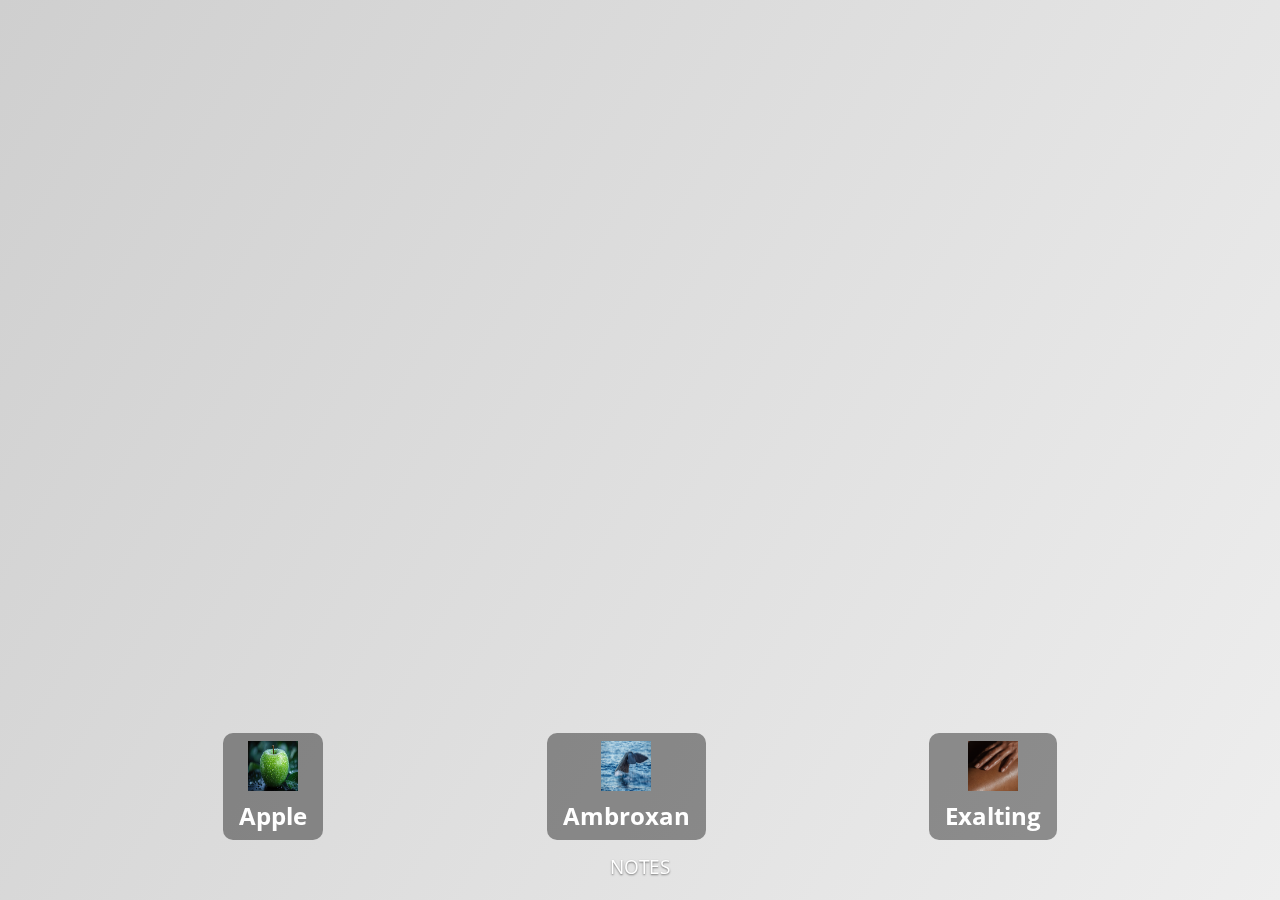
==== index.html @ 575c1601 "Update index.html" ====
<!DOCTYPE html>
<html lang="en">
<head>
  <meta charset="UTF-8" />
  <meta name="viewport" content="width=device-width, initial-scale=1.0"/>
  <title>Reflections of You - Coming Soon</title>

  <!-- Google Fonts (Heading + Body) -->
  <link
    rel="stylesheet"
    href="https://fonts.googleapis.com/css2?family=Amatic+SC:wght@700&family=Open+Sans&display=swap"
  />

  <!-- External CSS -->
  <link rel="stylesheet" href="product.css" />
</head>
<body>
  <!-- Main container with mirror background & gleam overlay -->
  <div class="mirror-room-bg">
    <!-- Frosted glass panel with fade-in -->
    <div class="glass-panel fade-in">
      <div class="tagline">Reflections of You</div>

      <div class="bottle-container">
        <!-- Replace with correct filename if different -->
        <img
          src="bottle-silhouette.png"
          alt="Bottle Silhouette"
          class="bottle-silhouette"
        />
        <h1 class="coming-soon">Coming Soon</h1>
      </div>
    </div>

    <!-- Notes at the bottom -->
    <div class="notes-section">
      <div class="note">
        <img src="apple.png" alt="Apple" class="note-icon" />
        <p class="note-text">Apple</p>
      </div>
      <div class="note">
        <img src="whale.png" alt="Ambroxan" class="note-icon" />
        <p class="note-text">Ambroxan</p>
      </div>
      <div class="note">
        <img src="skin.png" alt="Exalting" class="note-icon" />
        <p class="note-text">Exalting</p>
      </div>
    </div>

    <!-- Footer changed to just "NOTES" -->
    <footer>NOTES</footer>
  </div>
</body>
</html>
---- product.css ----
/************************************************
 * RESET & BASE
 ************************************************/
* {
  margin: 0;
  padding: 0;
  box-sizing: border-box;
}

html, body {
  width: 100%;
  height: 100%;
  font-family: 'Open Sans', sans-serif;
  background: #000; /* fallback color */
  overflow: hidden; /* prevents scrolling; remove if needed */
}

/************************************************
 * ANIMATED GRADIENT BACKGROUND
 ************************************************/
/* 
   A multi-stop gradient that shifts across
   the background to mimic "bouncing light."
*/
.mirror-room-bg {
  position: relative;
  width: 100%;
  height: 100%;
  /* Subtle color stops for a mirror-like vibe */
  background: linear-gradient(120deg, #cfcfcf, #eeeeee, #cfcfcf);
  background-size: 200% 200%;
  animation: shiftGradient 6s ease-in-out infinite;
  overflow: hidden;
}

@keyframes shiftGradient {
  0% {
    background-position: 0% 50%;
  }
  50% {
    background-position: 100% 50%;
  }
  100% {
    background-position: 0% 50%;
  }
}

/************************************************
 * GLASS PANEL (GLASSMORPHISM)
 ************************************************/
.glass-panel {
  position: absolute;
  top: 50%;
  left: 50%;
  transform: translate(-50%, -50%);
  width: 80%;
  max-width: 600px;
  padding: 2rem 1.5rem;
  text-align: center;

  background: rgba(255, 255, 255, 0.15);
  border: 1px solid rgba(255, 255, 255, 0.3);
  border-radius: 15px;
  backdrop-filter: blur(10px) brightness(1.1);
  -webkit-backdrop-filter: blur(10px) brightness(1.1);

  z-index: 2; /* above the gradient background */
}

/************************************************
 * FADE-IN ANIMATION
 ************************************************/
.fade-in {
  opacity: 0;
  animation: fadeIn 1.5s ease forwards;
}

@keyframes fadeIn {
  to {
    opacity: 1;
  }
}

/************************************************
 * TAGLINE
 ************************************************/
.tagline {
  font-family: 'Amatic SC', cursive;
  font-size: 3rem;
  color: #fff;
  margin-bottom: 1rem;
}

/************************************************
 * BOTTLE CONTAINER
 ************************************************/
.bottle-container {
  text-align: center;
}

.bottle-silhouette {
  max-width: 180px;
  margin-bottom: 1rem;
  opacity: 0.9;
}

.coming-soon {
  font-family: 'Amatic SC', cursive;
  font-size: 2.5rem;
  color: #fff;
  margin-bottom: 0;
}

/************************************************
 * NOTES SECTION
 ************************************************/
.notes-section {
  position: absolute;
  bottom: 60px;
  width: 100%;
  display: flex;
  justify-content: space-evenly;
  z-index: 2;
}

.note {
  background: rgba(0, 0, 0, 0.4);
  padding: 0.5rem 1rem;
  border-radius: 10px;
  text-align: center;
  display: flex;
  flex-direction: column;
  align-items: center;
}

.note-icon {
  width: 50px;
  height: 50px;
  margin-bottom: 0.5rem;
}

.note-text {
  font-size: 1.5rem;
  font-weight: bold;
  color: #fff;
}

/************************************************
 * FOOTER
 ************************************************/
footer {
  position: absolute;
  bottom: 20px;
  width: 100%;
  text-align: center;
  color: #fff;
  font-size: 1.2rem;
  text-shadow: 0 1px 2px rgba(0,0,0,0.5);
  z-index: 2;
}

/************************************************
 * RESPONSIVE (MOBILE)
 ************************************************/
@media (max-width: 600px) {
  .glass-panel {
    padding: 1.5rem;
  }
  .tagline {
    font-size: 2.5rem;
  }
  .bottle-silhouette {
    max-width: 140px;
  }
  .coming-soon {
    font-size: 2rem;
  }
  .notes-section {
    bottom: 40px;
  }
  .note-text {
    font-size: 1.2rem;
  }
  footer {
    font-size: 1rem;
    bottom: 10px;
  }
}
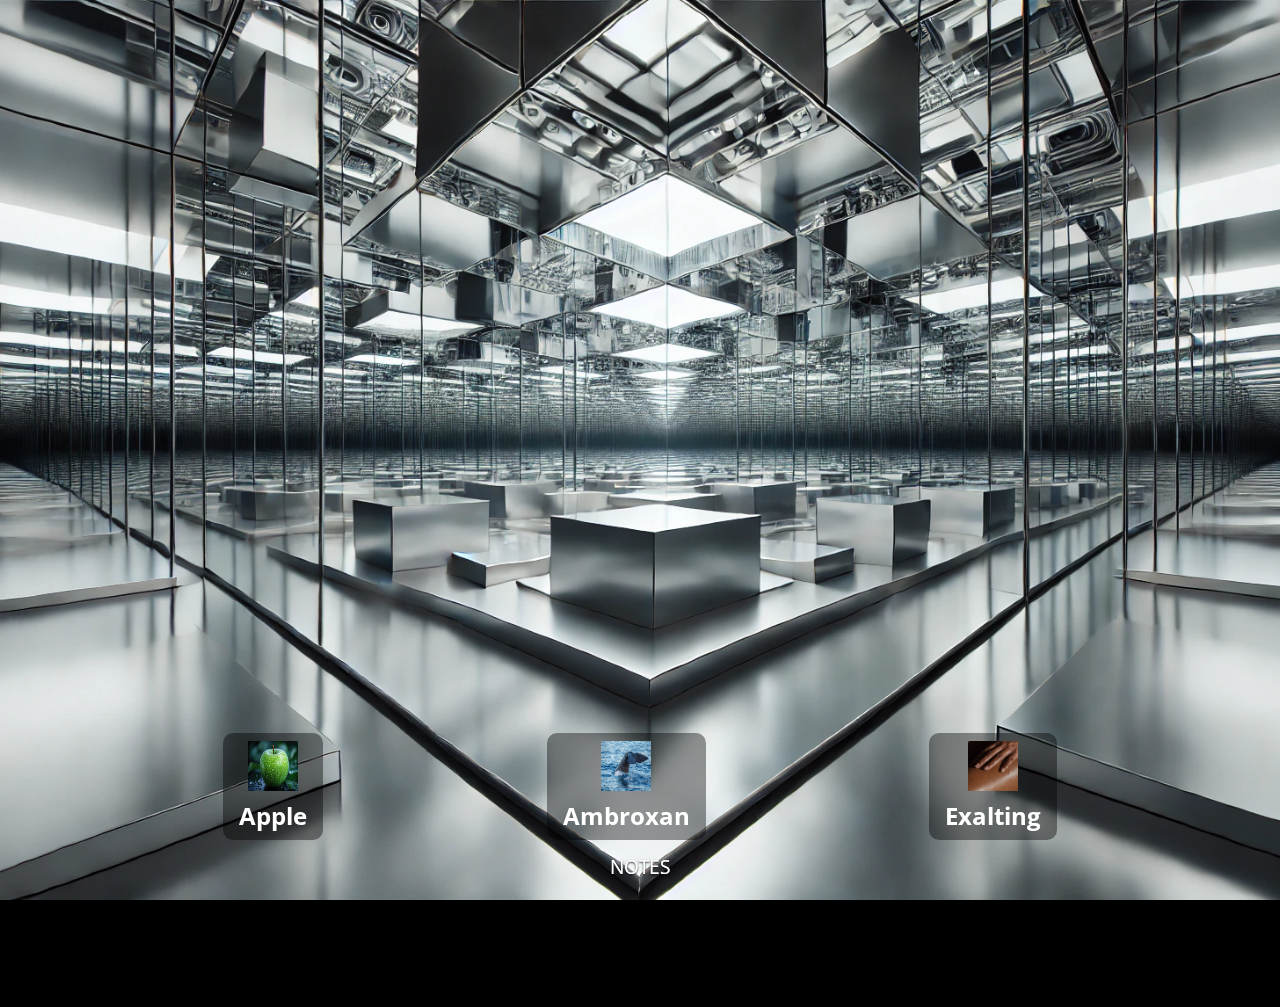
==== commit ced45498: "Update index.html" ====
--- a/index.html
+++ b/index.html
@@ -22,7 +22,7 @@
       <div class="tagline">Reflections of You</div>
 
       <div class="bottle-container">
-        <!-- Replace with correct filename if different -->
+        <!-- Adjust if your file name differs -->
         <img
           src="bottle-silhouette.png"
           alt="Bottle Silhouette"
@@ -48,6 +48,17 @@
       </div>
     </div>
 
+    <footer>NOTES</footer>
+  </div>
+</body>
+</html>
+
+      <div class="note">
+        <img src="skin.png" alt="Exalting" class="note-icon" />
+        <p class="note-text">Exalting</p>
+      </div>
+    </div>
+
     <!-- Footer changed to just "NOTES" -->
     <footer>NOTES</footer>
   </div>
--- a/product.css
+++ b/product.css
@@ -16,32 +16,54 @@
 }
 
 /************************************************
- * ANIMATED GRADIENT BACKGROUND
- ************************************************/
-/* 
-   A multi-stop gradient that shifts across
-   the background to mimic "bouncing light."
+ * MIRROR BACKGROUND + GLEAM OVERLAY
+ ************************************************/
+/*
+  We'll display 'mirrorroom.png' as the background,
+  and a pseudo-element adds a "gleam" sweep across it.
 */
 .mirror-room-bg {
   position: relative;
   width: 100%;
   height: 100%;
-  /* Subtle color stops for a mirror-like vibe */
-  background: linear-gradient(120deg, #cfcfcf, #eeeeee, #cfcfcf);
-  background-size: 200% 200%;
-  animation: shiftGradient 6s ease-in-out infinite;
-  overflow: hidden;
-}
-
-@keyframes shiftGradient {
+
+  /* Mirror room image as full cover background */
+  background: url('mirrorroom.png') no-repeat center center;
+  background-size: cover;
+
+  overflow: hidden; /* contain any absolute children */
+}
+
+/* The gleam effect is created by this pseudo-element overlay */
+.mirror-room-bg::before {
+  content: "";
+  position: absolute;
+  top: 0;
+  left: -50%;
+  width: 50%;
+  height: 100%;
+
+  /* White-to-transparent gradient that slides across the page */
+  background: linear-gradient(
+    to right,
+    rgba(255, 255, 255, 0.2) 0%,
+    rgba(255, 255, 255, 0) 50%
+  );
+
+  transform: skewX(-30deg);
+  /* Animate the gleam with a simple left-to-right sweep */
+  animation: gleam 3s infinite linear;
+  opacity: 0.5;
+  pointer-events: none;
+  z-index: 1; /* sits above the background, behind the glass panel */
+}
+
+@keyframes gleam {
   0% {
-    background-position: 0% 50%;
-  }
-  50% {
-    background-position: 100% 50%;
+    transform: translateX(-100%) skewX(-30deg);
   }
   100% {
-    background-position: 0% 50%;
+    transform: translateX(200%) skewX(-30deg);
   }
 }
 
@@ -58,13 +80,14 @@
   padding: 2rem 1.5rem;
   text-align: center;
 
+  /* Frosted glass effect */
   background: rgba(255, 255, 255, 0.15);
   border: 1px solid rgba(255, 255, 255, 0.3);
   border-radius: 15px;
   backdrop-filter: blur(10px) brightness(1.1);
   -webkit-backdrop-filter: blur(10px) brightness(1.1);
 
-  z-index: 2; /* above the gradient background */
+  z-index: 2; /* above the background + gleam */
 }
 
 /************************************************
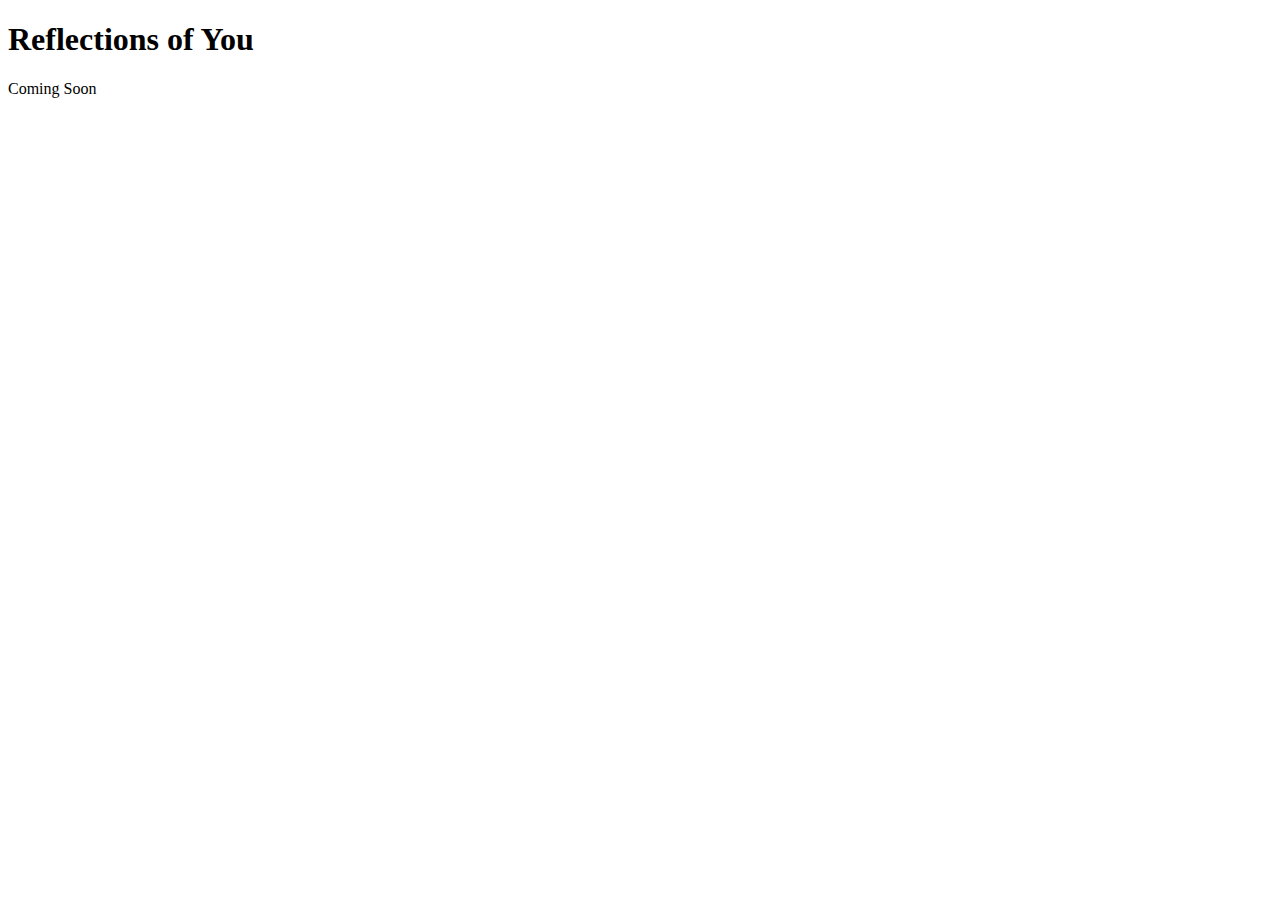
==== commit 20177af0: "Update index.html" ====
--- a/index.html
+++ b/index.html
@@ -4,63 +4,13 @@
   <meta charset="UTF-8" />
   <meta name="viewport" content="width=device-width, initial-scale=1.0"/>
   <title>Reflections of You - Coming Soon</title>
-
-  <!-- Google Fonts (Heading + Body) -->
-  <link
-    rel="stylesheet"
-    href="https://fonts.googleapis.com/css2?family=Amatic+SC:wght@700&family=Open+Sans&display=swap"
-  />
-
-  <!-- External CSS -->
-  <link rel="stylesheet" href="product.css" />
+  <!-- Link to CSS -->
+  <link rel="stylesheet" href="styles.css" />
 </head>
 <body>
-  <!-- Main container with mirror background & gleam overlay -->
-  <div class="mirror-room-bg">
-    <!-- Frosted glass panel with fade-in -->
-    <div class="glass-panel fade-in">
-      <div class="tagline">Reflections of You</div>
-
-      <div class="bottle-container">
-        <!-- Adjust if your file name differs -->
-        <img
-          src="bottle-silhouette.png"
-          alt="Bottle Silhouette"
-          class="bottle-silhouette"
-        />
-        <h1 class="coming-soon">Coming Soon</h1>
-      </div>
-    </div>
-
-    <!-- Notes at the bottom -->
-    <div class="notes-section">
-      <div class="note">
-        <img src="apple.png" alt="Apple" class="note-icon" />
-        <p class="note-text">Apple</p>
-      </div>
-      <div class="note">
-        <img src="whale.png" alt="Ambroxan" class="note-icon" />
-        <p class="note-text">Ambroxan</p>
-      </div>
-      <div class="note">
-        <img src="skin.png" alt="Exalting" class="note-icon" />
-        <p class="note-text">Exalting</p>
-      </div>
-    </div>
-
-    <footer>NOTES</footer>
+  <div class="centered-text">
+    <h1>Reflections of You</h1>
+    <p>Coming Soon</p>
   </div>
 </body>
 </html>
-
-      <div class="note">
-        <img src="skin.png" alt="Exalting" class="note-icon" />
-        <p class="note-text">Exalting</p>
-      </div>
-    </div>
-
-    <!-- Footer changed to just "NOTES" -->
-    <footer>NOTES</footer>
-  </div>
-</body>
-</html>
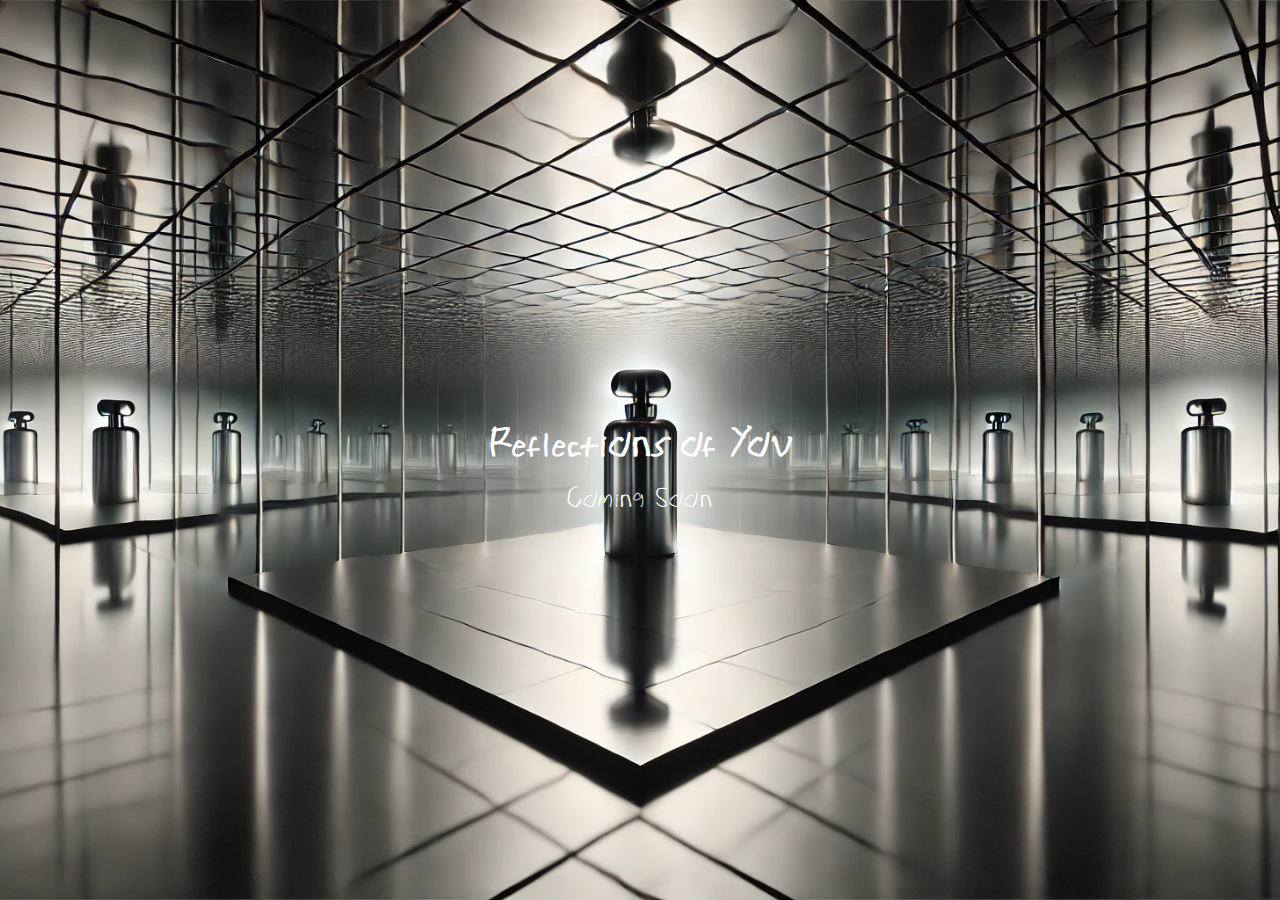
==== commit b5d38d57: "Update index.html" ====
--- a/index.html
+++ b/index.html
@@ -4,10 +4,11 @@
   <meta charset="UTF-8" />
   <meta name="viewport" content="width=device-width, initial-scale=1.0"/>
   <title>Reflections of You - Coming Soon</title>
-  <!-- Link to CSS -->
-  <link rel="stylesheet" href="styles.css" />
+  <!-- Link to External CSS -->
+  <link rel="stylesheet" href="product.css" />
 </head>
 <body>
+  <!-- Simple center-aligned text container -->
   <div class="centered-text">
     <h1>Reflections of You</h1>
     <p>Coming Soon</p>
--- a/product.css
+++ b/product.css
@@ -0,0 +1,42 @@
+/* Import or Define Lvvvdy Font */
+@font-face {
+  font-family: 'Lvvvdy';
+  src: url('Lvvvdy.otf') format('opentype');
+}
+
+/* Basic reset for full-screen background */
+html, body {
+  margin: 0;
+  padding: 0;
+  height: 100%;
+  font-family: 'Lvvvdy', sans-serif;
+  /* If you want a fallback font, add it after 'Lvvvdy', e.g. 'Lvvvdy', Arial, sans-serif */
+}
+
+/* Full-page background using mirrorroom.png */
+body {
+  background: url('mirrorroom.png') no-repeat center center;
+  background-size: cover;
+  /* If you want the background to stay fixed on scroll (if any), add: background-attachment: fixed; */
+}
+
+/* Center the text in the middle of the viewport */
+.centered-text {
+  position: absolute;
+  top: 50%;
+  left: 50%;
+  transform: translate(-50%, -50%);
+  text-align: center;
+  color: #fff; /* White text for contrast */
+}
+
+/* Adjust headings and paragraphs */
+.centered-text h1 {
+  font-size: 3rem;
+  margin-bottom: 1rem;
+}
+
+.centered-text p {
+  font-size: 2rem;
+  margin: 0;
+}
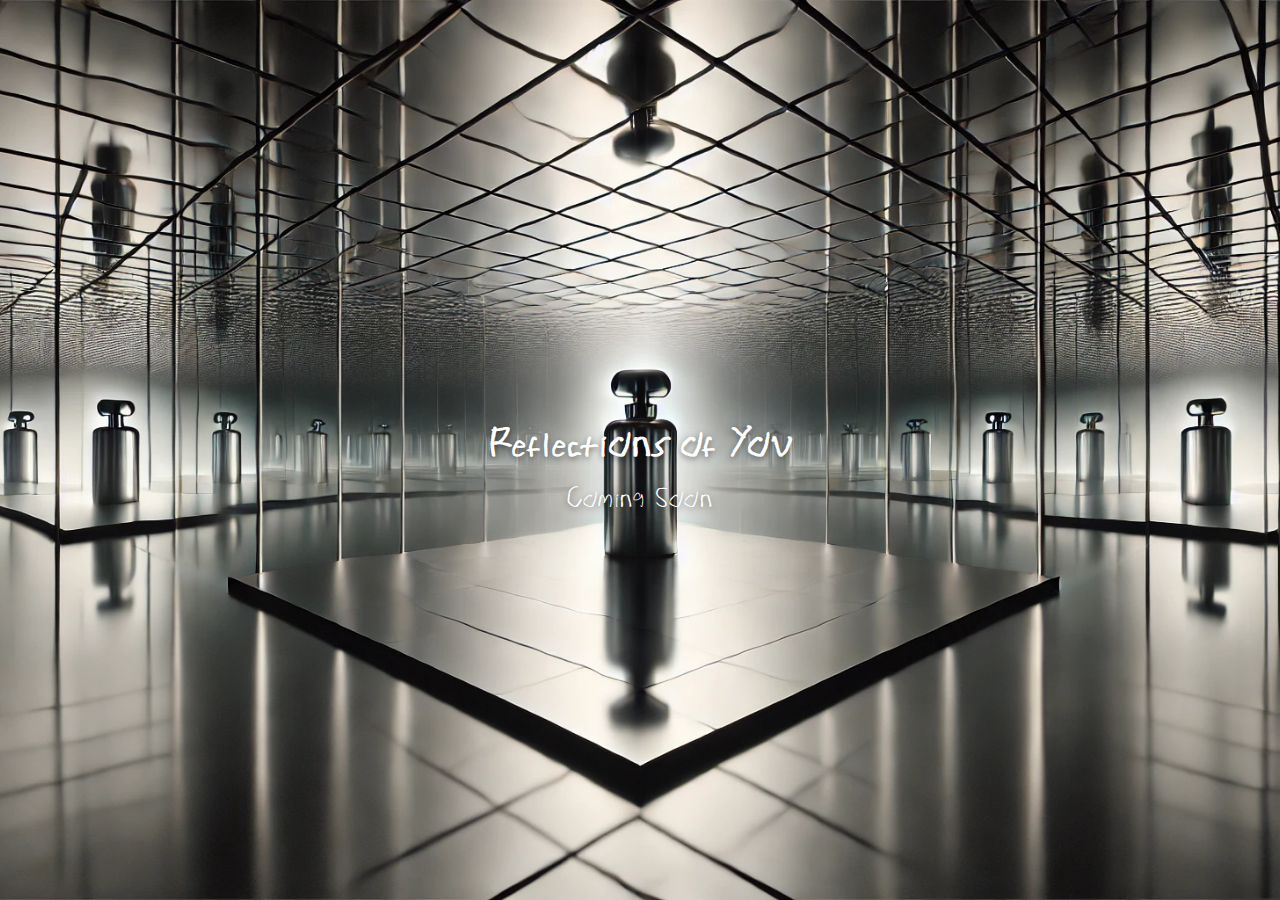
==== commit 1aebbd4f: "Update index.html" ====
--- a/index.html
+++ b/index.html
@@ -8,7 +8,6 @@
   <link rel="stylesheet" href="product.css" />
 </head>
 <body>
-  <!-- Simple center-aligned text container -->
   <div class="centered-text">
     <h1>Reflections of You</h1>
     <p>Coming Soon</p>
--- a/product.css
+++ b/product.css
@@ -1,26 +1,26 @@
-/* Import or Define Lvvvdy Font */
+/* Load Lvvvdy font locally (adjust if your .otf file name or path differs) */
 @font-face {
   font-family: 'Lvvvdy';
   src: url('Lvvvdy.otf') format('opentype');
 }
 
-/* Basic reset for full-screen background */
-html, body {
+/* Base reset & body styling */
+html,
+body {
   margin: 0;
   padding: 0;
   height: 100%;
+  overflow: hidden; /* Single-screen layout; remove if you plan to scroll */
   font-family: 'Lvvvdy', sans-serif;
-  /* If you want a fallback font, add it after 'Lvvvdy', e.g. 'Lvvvdy', Arial, sans-serif */
 }
 
-/* Full-page background using mirrorroom.png */
+/* Full-screen background using mirrorroom.png */
 body {
   background: url('mirrorroom.png') no-repeat center center;
   background-size: cover;
-  /* If you want the background to stay fixed on scroll (if any), add: background-attachment: fixed; */
 }
 
-/* Center the text in the middle of the viewport */
+/* Center the text in the viewport */
 .centered-text {
   position: absolute;
   top: 50%;
@@ -30,11 +30,16 @@
   color: #fff; /* White text for contrast */
 }
 
-/* Adjust headings and paragraphs */
+/* Adjust heading & paragraph sizes */
 .centered-text h1 {
   font-size: 3rem;
   margin-bottom: 1rem;
 }
+.centered-text h1,
+.centered-text p {
+  text-shadow: 0 2px 6px rgba(0,0,0,0.5);
+}
+
 
 .centered-text p {
   font-size: 2rem;
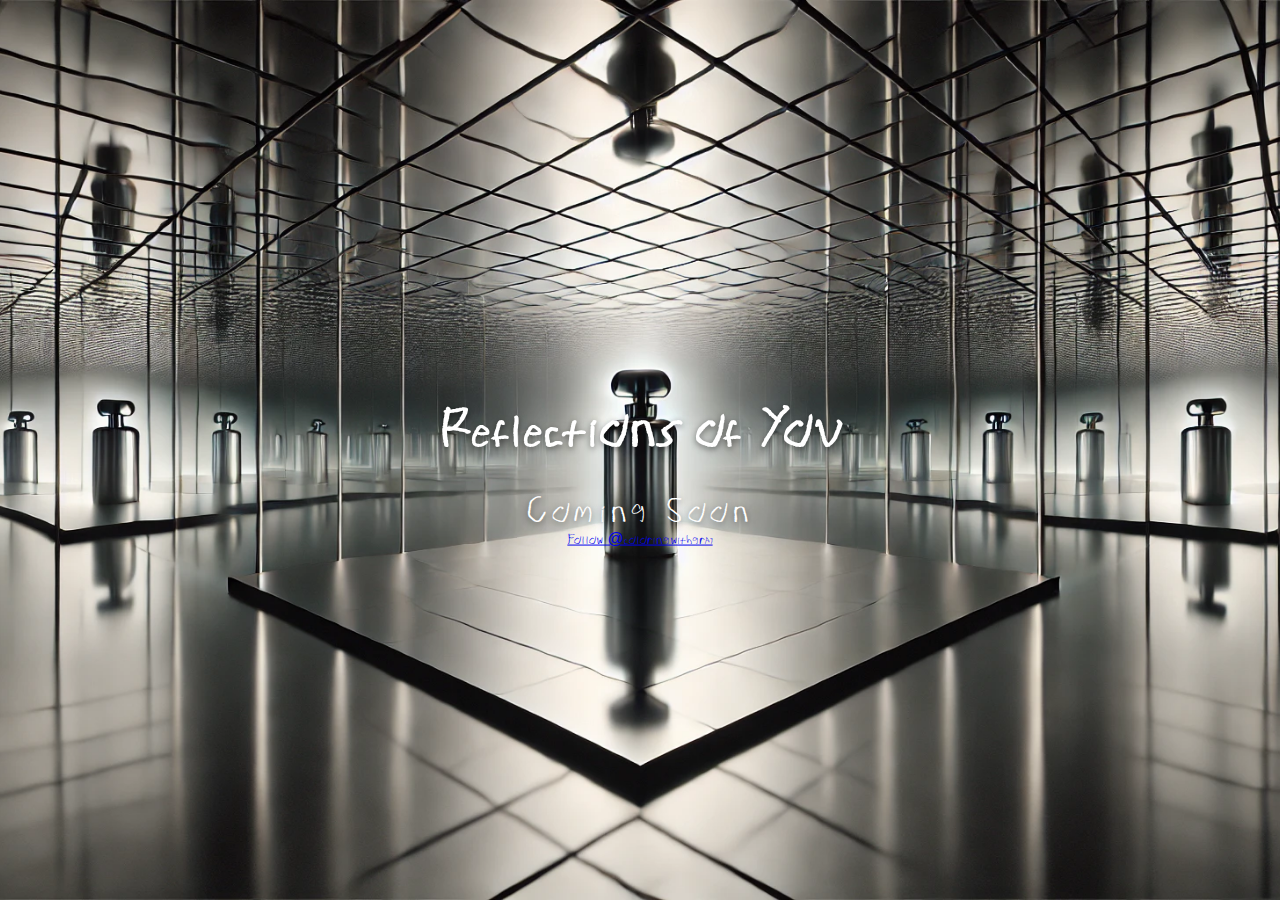
==== commit b912f779: "Update index.html" ====
--- a/index.html
+++ b/index.html
@@ -11,6 +11,14 @@
   <div class="centered-text">
     <h1>Reflections of You</h1>
     <p>Coming Soon</p>
+    <!-- Instagram follow button -->
+    <a class="instagram-btn" 
+       href="https://instagram.com/coloringwithgray" 
+       target="_blank" 
+       rel="noopener noreferrer"
+    >
+      Follow @coloringwithgray
+    </a>
   </div>
 </body>
 </html>
--- a/product.css
+++ b/product.css
@@ -10,7 +10,7 @@
   margin: 0;
   padding: 0;
   height: 100%;
-  overflow: hidden; /* Single-screen layout; remove if you plan to scroll */
+  overflow: hidden; /* Single-screen layout; remove if you need scrolling */
   font-family: 'Lvvvdy', sans-serif;
 }
 
@@ -30,18 +30,17 @@
   color: #fff; /* White text for contrast */
 }
 
-/* Adjust heading & paragraph sizes */
+/* Larger header with more space, plus text shadow */
 .centered-text h1 {
-  font-size: 3rem;
-  margin-bottom: 1rem;
-}
-.centered-text h1,
-.centered-text p {
-  text-shadow: 0 2px 6px rgba(0,0,0,0.5);
+  font-size: 4rem;               /* Bigger font */
+  margin-bottom: 2rem;           /* Extra space between header & subtext */
+  text-shadow: 0 2px 6px rgba(0, 0, 0, 0.5);  /* Shadow for legibility */
 }
 
-
+/* Subtext is also larger & spaced out */
 .centered-text p {
-  font-size: 2rem;
+  font-size: 2.5rem;
   margin: 0;
+  letter-spacing: 0.1em;         /* Slight letter spacing for style */
+  text-shadow: 0 2px 6px rgba(0, 0, 0, 0.5);
 }
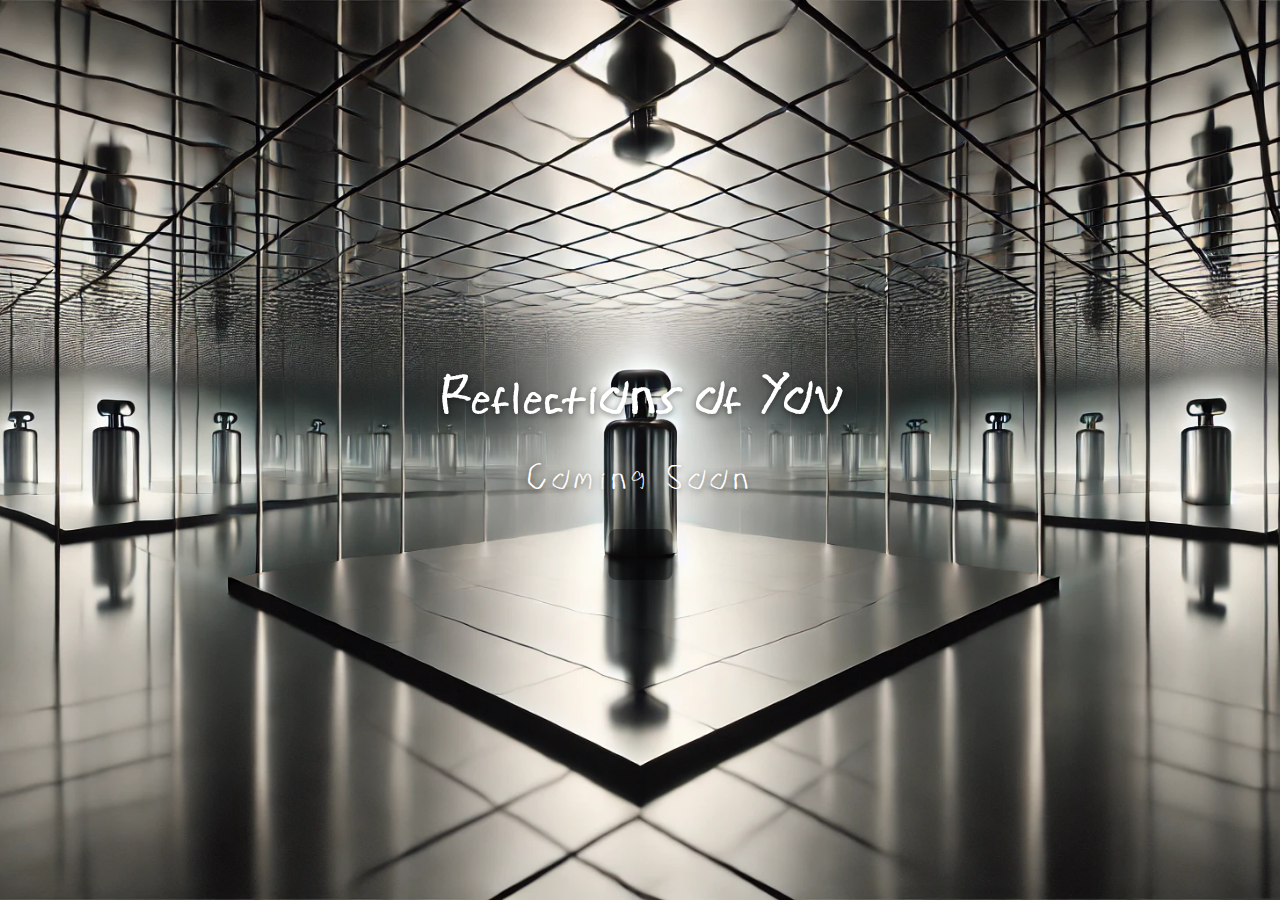
==== commit 88d7c9ba: "Update index.html" ====
--- a/index.html
+++ b/index.html
@@ -11,14 +11,19 @@
   <div class="centered-text">
     <h1>Reflections of You</h1>
     <p>Coming Soon</p>
-    <!-- Instagram follow button -->
-    <a class="instagram-btn" 
-       href="https://instagram.com/coloringwithgray" 
-       target="_blank" 
-       rel="noopener noreferrer"
+    <!-- Enhanced Instagram follow button -->
+    <a 
+      class="instagram-btn" 
+      href="https://instagram.com/coloringwithgray" 
+      target="_blank" 
+      rel="noopener noreferrer"
     >
-      Follow @coloringwithgray
-    </a>
-  </div>
-</body>
-</html>
+      <!-- Optional Instagram Icon (SVG). Remove if you don't want an icon. -->
+      <svg viewBox="0 0 512 512" aria-hidden="true">
+        <path fill="currentColor" d="
+          M349.33 69.33H162.67A93.38 93.38 0 0 0 69.33 162.67v186.66
+          A93.38 93.38 0 0 0 162.67 442.67h186.66
+          A93.38 93.38 0 0 0 442.67 349.33V162.67
+          A93.38 93.38 0 0 0 349.33 69.33zm64 280
+          a64.07 64.07 0 0 1-64 64H162.67a64.07 64.07 0 0 1-64-64V162.67
+          a64.07 64.07 0 0 1
--- a/product.css
+++ b/product.css
@@ -30,17 +30,34 @@
   color: #fff; /* White text for contrast */
 }
 
-/* Larger header with more space, plus text shadow */
+/* Larger header with text shadow */
 .centered-text h1 {
-  font-size: 4rem;               /* Bigger font */
-  margin-bottom: 2rem;           /* Extra space between header & subtext */
-  text-shadow: 0 2px 6px rgba(0, 0, 0, 0.5);  /* Shadow for legibility */
+  font-size: 4rem;               
+  margin-bottom: 2rem;           
+  text-shadow: 0 2px 6px rgba(0, 0, 0, 0.5);
 }
 
-/* Subtext is also larger & spaced out */
+/* Subtext also larger & spaced */
 .centered-text p {
   font-size: 2.5rem;
-  margin: 0;
-  letter-spacing: 0.1em;         /* Slight letter spacing for style */
+  margin: 0 0 2rem; /* Add space below for the button */
+  letter-spacing: 0.1em;         
   text-shadow: 0 2px 6px rgba(0, 0, 0, 0.5);
 }
+
+/* Instagram follow button styling */
+.instagram-btn {
+  display: inline-block;
+  padding: 1rem 2rem;
+  background: rgba(0, 0, 0, 0.4);
+  color: #fff;
+  text-decoration: none;
+  font-size: 1.2rem;
+  border-radius: 8px;
+  text-shadow: 0 1px 2px rgba(0, 0, 0, 0.5);
+  transition: background 0.3s ease;
+}
+
+.instagram-btn:hover {
+  background: rgba(0, 0, 0, 0.6);
+}
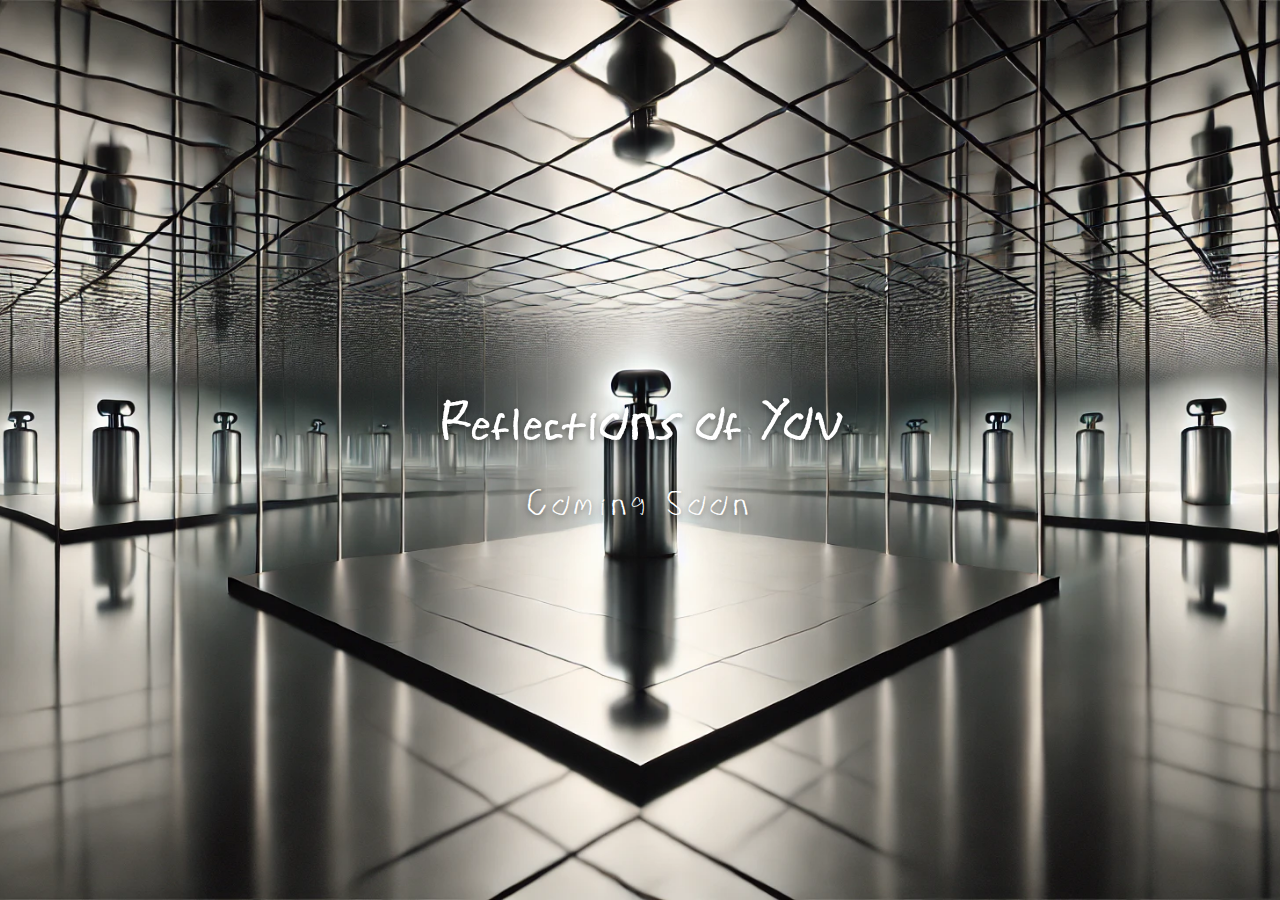
==== commit c1a74594: "Update index.html" ====
--- a/index.html
+++ b/index.html
@@ -8,22 +8,20 @@
   <link rel="stylesheet" href="product.css" />
 </head>
 <body>
+  <!-- Top-centered text -->
   <div class="centered-text">
     <h1>Reflections of You</h1>
     <p>Coming Soon</p>
-    <!-- Enhanced Instagram follow button -->
-    <a 
-      class="instagram-btn" 
-      href="https://instagram.com/coloringwithgray" 
-      target="_blank" 
-      rel="noopener noreferrer"
-    >
-      <!-- Optional Instagram Icon (SVG). Remove if you don't want an icon. -->
-      <svg viewBox="0 0 512 512" aria-hidden="true">
-        <path fill="currentColor" d="
-          M349.33 69.33H162.67A93.38 93.38 0 0 0 69.33 162.67v186.66
-          A93.38 93.38 0 0 0 162.67 442.67h186.66
-          A93.38 93.38 0 0 0 442.67 349.33V162.67
-          A93.38 93.38 0 0 0 349.33 69.33zm64 280
-          a64.07 64.07 0 0 1-64 64H162.67a64.07 64.07 0 0 1-64-64V162.67
-          a64.07 64.07 0 0 1
+  </div>
+
+  <!-- Invisible clickable area over the bottle in the background -->
+  <a 
+    href="https://instagram.com/coloringwithgray" 
+    target="_blank"
+    rel="noopener noreferrer"
+    class="bottle-link"
+  >
+    <!-- No visible content here; it's a bounding box -->
+  </a>
+</body>
+</html>
--- a/product.css
+++ b/product.css
@@ -1,4 +1,4 @@
-/* Load Lvvvdy font locally (adjust if your .otf file name or path differs) */
+/* Load Lvvvdy font locally (adjust if .otf file name differs) */
 @font-face {
   font-family: 'Lvvvdy';
   src: url('Lvvvdy.otf') format('opentype');
@@ -27,37 +27,48 @@
   left: 50%;
   transform: translate(-50%, -50%);
   text-align: center;
-  color: #fff; /* White text for contrast */
+  color: #fff;
 }
 
 /* Larger header with text shadow */
 .centered-text h1 {
-  font-size: 4rem;               
-  margin-bottom: 2rem;           
+  font-size: 4rem;
+  margin-bottom: 2rem;
   text-shadow: 0 2px 6px rgba(0, 0, 0, 0.5);
 }
 
 /* Subtext also larger & spaced */
 .centered-text p {
   font-size: 2.5rem;
-  margin: 0 0 2rem; /* Add space below for the button */
-  letter-spacing: 0.1em;         
+  margin: 0 0 2rem; /* bottom space for the button */
+  letter-spacing: 0.1em;
   text-shadow: 0 2px 6px rgba(0, 0, 0, 0.5);
 }
 
-/* Instagram follow button styling */
+/* Instagram follow button (enhanced) */
 .instagram-btn {
-  display: inline-block;
+  display: inline-flex;       /* so icon & text align nicely */
+  align-items: center;
+  gap: 0.5rem;               /* space between icon & text */
   padding: 1rem 2rem;
   background: rgba(0, 0, 0, 0.4);
   color: #fff;
   text-decoration: none;
-  font-size: 1.2rem;
+  font-size: 1.3rem;
   border-radius: 8px;
   text-shadow: 0 1px 2px rgba(0, 0, 0, 0.5);
-  transition: background 0.3s ease;
+  transition: background 0.3s ease, transform 0.3s ease;
+  border: 1px solid rgba(255,255,255,0.2);
 }
 
+/* On hover: slight darkening & zoom */
 .instagram-btn:hover {
   background: rgba(0, 0, 0, 0.6);
+  transform: scale(1.05);
 }
+
+/* Optional styling for the inline SVG icon */
+.instagram-btn svg {
+  width: 24px;
+  height: 24px;
+}
